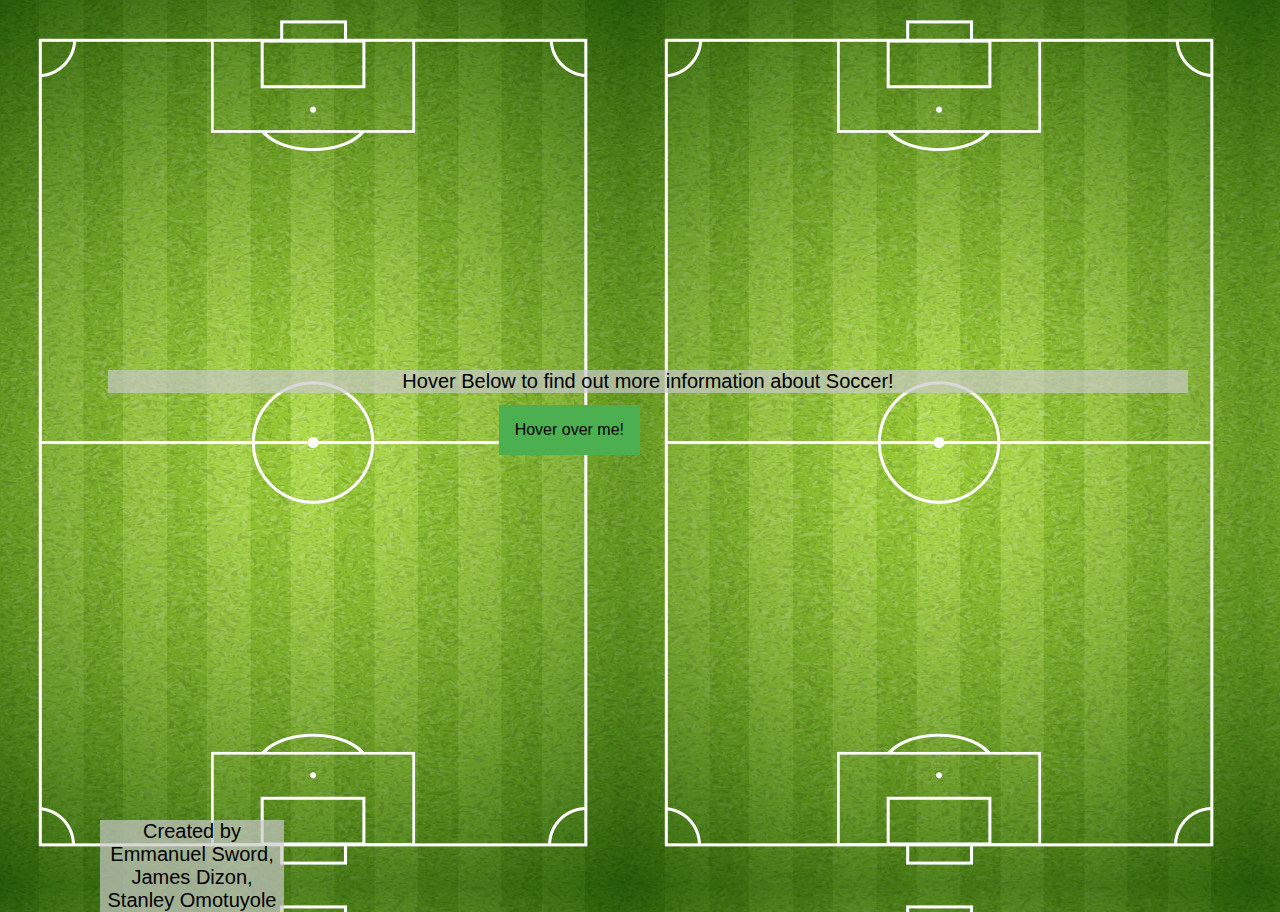
==== index.html @ 424e1b64 "Initial commit" ====
<!DOCTYPE html>
<html>
  <head>
    <meta charset="utf-8">
    <meta name="viewport" content="width=device-width">
    <title>Soccer Information Page</title>
    <link href="CSS/style.css" rel="stylesheet" type="text/css" />
  <style>
    body {
      background-image: url("Images/Soccer Field.jpg");
      background-repeat: initial;
      background-size: auto;   
    }
  </style>
  </head>
  <body>
    <div class="group"><p>Created by Emmanuel Sword,
James Dizon, Stanley Omotuyole</p>
    </div>

    <div class="opener"><p>Hover Below to find out more information about Soccer!</p>
    </div>
    <div class="dropdown">
  <button class="dropbtn">Hover over me!</button>
  <div class="dropdown-content">
    <a href="/history.html">⚽️History</a>
    <a href="/rules.html">⚽️Rules</a>
    <a href="/notable_events.html">⚽️Notable Events</a>
  </div>
  </div>
  <script src="JavaScript/script.js"></script>
  </body>
</html>
---- CSS/style.css ----
/* MAIN HTML CSS */
/* Dropdown Button */
.dropbtn {
  background-color: #4CAF50;
  color: black;
  padding: 16px;
  font-size: 16px;
  border: none;
}

.group{
  position: absolute;
  top: 90%;  
  right: 70%;
  bottom: 10%;
  
}

.link{
  border: 2px solid black;
  width: 15%;
  flex-wrap: wrap;
  text-align: center;
}

.opener{
  text-align: center;
  margin: auto;
  width: 100%;
  top: 40%;
  bottom: 50%;
  position: absolute;
  font-size: 22px;
}

/* The container <div> - needed to position the dropdown content */
.dropdown {
  position: fixed;
  display: inline-block;
  top: 45%;
  right: 50%;
}

/* Dropdown Content (Hidden by Default) */
.dropdown-content {
  display: none;
  position: absolute;
  background-color: #f1f1f1;
  min-width: 160px;
  box-shadow: 0px 8px 16px 0px rgba(0,0,0,0.2);
  z-index: 1;
}

/* Links inside the dropdown */
.dropdown-content a {
  color: black;
  padding: 12px 16px;
  text-decoration: none;
  display: block;
}
/* Change color of dropdown links on hover */
.dropdown-content a:hover {background-color: #ddd;}

/* Show the dropdown menu on hover */
.dropdown:hover .dropdown-content {display: block;}

/* Change the background color of the dropdown button when the dropdown content is shown */
.dropdown:hover .dropbtn {background-color: #3e8e41;}

/* RULES CSS */
/* Customizes List */
dt {
  font-weight: bold;
  text-decoration: underline;
  text-align: center;
  list-style-type: square;
}
dd {
  margin: 3;
  padding: 0 0 0.5em 0;
  text-align: center;
  font-family: Cambria, Cochin, Georgia, Times, 'Times New Roman', serif;
}

h2{
  text-align: center;
  font-family: 'Segoe UI', Roboto, Oxygen, Ubuntu, Cantarell, 'Open Sans', 'Helvetica Neue', sans-serif
}

p {
  text-align:center;
  margin: 100px;
  background: rgba(201,201,201,0.7);
  margin-top: 10px;
  margin-bottom: 10px;
  font-family:'Trebuchet MS', 'Lucida Sans Unicode', 'Lucida Grande', 'Lucida Sans', Arial, sans-serif;
  font-size: 20px
}

.rules{
  width: 60%;
  height: 50%;
  border: 3px solid white;
  display: flex;
  flex-wrap: wrap;
  background-color: rgba(201,201,201,0.7);
  margin: auto;
}

/* HISTORY CSS */
.GreekFootPlayer{
  float: right;
  width:150px;
  height:200px;
  
}

.FootballGameTicket{
  display: block;
  margin-left: auto;
  margin-right: auto;
  
}
ul.soccer{
  list-style: "\26BD  ";
  list-style-position: outside;
  background-color: rgba(201,201,201,0.7);
}
h.list{
  text-decoration: underline;
  font-weight: bold;
}
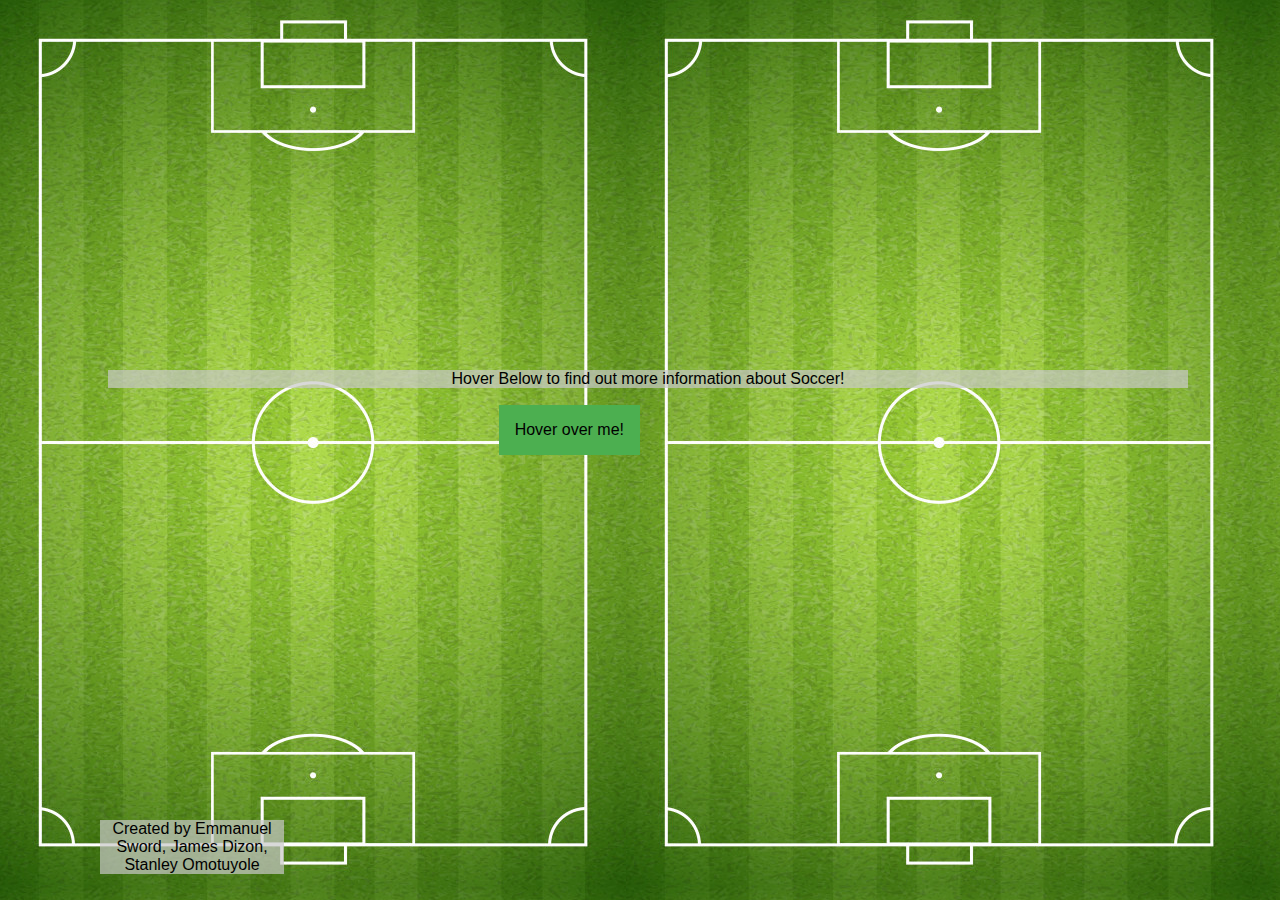
==== commit 47f7ba84: "FinalCopy" ====
--- a/index.html
+++ b/index.html
@@ -7,7 +7,7 @@
     <link href="CSS/style.css" rel="stylesheet" type="text/css" />
   <style>
     body {
-      background-image: url("Images/Soccer Field.jpg");
+      background-image: url("Images/Background/Soccer Field.jpg");
       background-repeat: initial;
       background-size: auto;   
     }
@@ -25,6 +25,7 @@
   <div class="dropdown-content">
     <a href="/history.html">⚽️History</a>
     <a href="/rules.html">⚽️Rules</a>
+    <a href="/table.html">⚽️Best Players</a>
     <a href="/notable_events.html">⚽️Notable Events</a>
   </div>
   </div>
--- a/CSS/style.css
+++ b/CSS/style.css
@@ -21,6 +21,7 @@
   width: 15%;
   flex-wrap: wrap;
   text-align: center;
+  background-color: rgba(201,201,201,0.7)
 }
 
 .opener{
@@ -72,19 +73,21 @@
 dt {
   font-weight: bold;
   text-decoration: underline;
+  list-style-type: circle;
   text-align: center;
-  list-style-type: square;
+  
 }
 dd {
   margin: 3;
   padding: 0 0 0.5em 0;
   text-align: center;
-  font-family: Cambria, Cochin, Georgia, Times, 'Times New Roman', serif;
+  font-family:'Trebuchet MS', 'Lucida Sans Unicode', 'Lucida Grande', 'Lucida Sans', Arial, sans-serif;
+  font-size: 16px
 }
 
 h2{
   text-align: center;
-  font-family: 'Segoe UI', Roboto, Oxygen, Ubuntu, Cantarell, 'Open Sans', 'Helvetica Neue', sans-serif
+  font-family: -apple-system, BlinkMacSystemFont, 'Segoe UI', Roboto, Oxygen, Ubuntu, Cantarell, 'Open Sans', 'Helvetica Neue', sans-serif
 }
 
 p {
@@ -94,7 +97,7 @@
   margin-top: 10px;
   margin-bottom: 10px;
   font-family:'Trebuchet MS', 'Lucida Sans Unicode', 'Lucida Grande', 'Lucida Sans', Arial, sans-serif;
-  font-size: 20px
+  font-size: 16px
 }
 
 .rules{
@@ -107,6 +110,14 @@
   margin: auto;
 }
 
+/* Notable Events */
+#ne_links{
+  background-color: rgba(201,201,201,0.7);
+  margin: 100px;
+  margin-top: 10px;
+  margin-bottom: 10px;
+  
+}
 /* HISTORY CSS */
 .GreekFootPlayer{
   float: right;
@@ -119,14 +130,58 @@
   display: block;
   margin-left: auto;
   margin-right: auto;
-  
+  width: 25%;
 }
+
 ul.soccer{
   list-style: "\26BD  ";
   list-style-position: outside;
   background-color: rgba(201,201,201,0.7);
+  font-family:'Trebuchet MS', 'Lucida Sans Unicode', 'Lucida Grande', 'Lucida Sans', Arial, sans-serif;
+  font-size: 16px;
+  margin: 100px;
+  margin-top: 10px;
+  margin-bottom: 10px;
 }
 h.list{
   text-decoration: underline;
   font-weight: bold;
-}+}
+
+/* Table */
+table.responsive {
+  border-collapse: collapse;
+  text-align: left;
+  font-family: Avenir, Roboto, Heveltica, sans-serif; 
+  display: table;
+  border-top-color: gray;
+  border-right-color: gray;
+  border-bottom-color: gray;
+  border-left-color: gray;
+}
+
+.responsive th {
+  text-align: inherit;
+  text-transform: uppercase;
+  
+}
+
+.responsive th, .responsive td {
+  border: 1px solid #999;
+  padding: 0.5em 0.75rem 0.2em;
+  vertical-align: top;
+  background-color: azure; 
+}
+
+.responsive img {
+  max-width: 100%;
+  height: auto;
+}
+
+.responsive{
+  position: absolute;
+  top: 20%;
+  left: 26%;
+  
+}
+
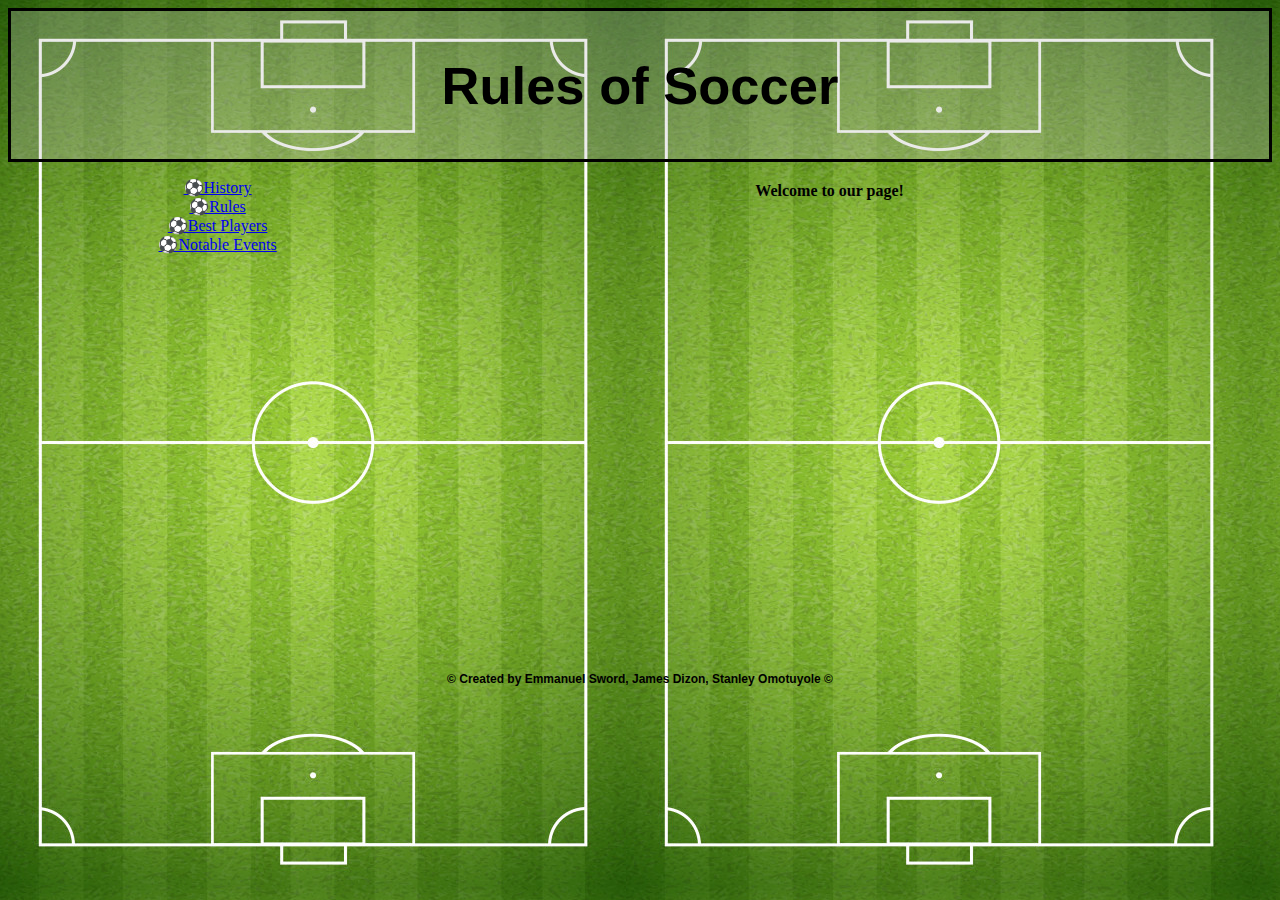
==== commit 251401f4: "Final Version for Group Lab 4" ====
--- a/index.html
+++ b/index.html
@@ -3,32 +3,37 @@
   <head>
     <meta charset="utf-8">
     <meta name="viewport" content="width=device-width">
+    <meta name="description" content="homepage that links to information about the game of soccer">
+    <meta name="keywords" content="HTML, CSS, JavaScript, Soccer">
+    <meta name="author" content="James Dizon, Stanley Omotuyole, Emmanuel Sword">
     <title>Soccer Information Page</title>
-    <link href="CSS/style.css" rel="stylesheet" type="text/css" />
-  <style>
-    body {
-      background-image: url("Images/Background/Soccer Field.jpg");
-      background-repeat: initial;
-      background-size: auto;   
-    }
-  </style>
+    <link href="CSS/style.css" rel="stylesheet" type="text/css">
   </head>
   <body>
-    <div class="group"><p>Created by Emmanuel Sword,
-James Dizon, Stanley Omotuyole</p>
-    </div>
+    <header>
+      <h2> Rules of Soccer</h2>
+    </header>
 
-    <div class="opener"><p>Hover Below to find out more information about Soccer!</p>
-    </div>
-    <div class="dropdown">
-  <button class="dropbtn">Hover over me!</button>
-  <div class="dropdown-content">
-    <a href="/history.html">⚽️History</a>
-    <a href="/rules.html">⚽️Rules</a>
-    <a href="/table.html">⚽️Best Players</a>
-    <a href="/notable_events.html">⚽️Notable Events</a>
-  </div>
-  </div>
+  <section>
+    <nav>
+      <ul>
+        <li><a href="#" id="HistoryContent">⚽️History</a></li>
+        <li><a href="#" id="RulesContent">⚽️Rules</a><li>
+        <li><a href="#" id="BestPlayersContent">⚽️Best Players</a></li>
+        <li><a href="#" id="NotableEventsContent">⚽️Notable Events</a></li>
+      </ul>
+      
+    </nav>
+
+    <article id="articleID">
+      <b><center>Welcome to our page!</center><b>
+    </article>
+  </section>
+
+  <footer>
+    <p>&#169; Created by Emmanuel Sword, James Dizon, Stanley Omotuyole &#169;</p>
+  </footer>
+    
   <script src="JavaScript/script.js"></script>
   </body>
 </html>--- a/CSS/style.css
+++ b/CSS/style.css
@@ -1,154 +1,140 @@
-/* MAIN HTML CSS */
-/* Dropdown Button */
-.dropbtn {
-  background-color: #4CAF50;
-  color: black;
-  padding: 16px;
-  font-size: 16px;
-  border: none;
+/* INDEX CSS */
+*{
+  box-sizing: border-box;
 }
 
-.group{
-  position: absolute;
-  top: 90%;  
-  right: 70%;
-  bottom: 10%;
-  
+body {
+  background-image: url("/Images/Background/Soccer Field.jpg");
+  background-repeat: initial;
+  background-size: auto;   
+  padding: 50px, 50px, 50px, 50px;      
 }
 
-.link{
-  border: 2px solid black;
-  width: 15%;
-  flex-wrap: wrap;
-  text-align: center;
-  background-color: rgba(201,201,201,0.7)
+header{
+  font-size: 35px;
+  border-style: solid;
+  background-color: rgba(192, 192, 192, 0.3);
 }
 
-.opener{
-  text-align: center;
-  margin: auto;
-  width: 100%;
-  top: 40%;
-  bottom: 50%;
-  position: absolute;
-  font-size: 22px;
+nav{
+  float: left;
+  width: 30%;
+  height: 200px;
+  font-size: 16px;
 }
 
-/* The container <div> - needed to position the dropdown content */
-.dropdown {
-  position: fixed;
-  display: inline-block;
-  top: 45%;
-  right: 50%;
+nav ul{
+  list-style-type: none;
+  text-align: center;
 }
 
-/* Dropdown Content (Hidden by Default) */
-.dropdown-content {
-  display: none;
-  position: absolute;
-  background-color: #f1f1f1;
-  min-width: 160px;
-  box-shadow: 0px 8px 16px 0px rgba(0,0,0,0.2);
-  z-index: 1;
+article{
+  float: left;
+  padding: 20px;
+  width: 70%;
+  height: 405px;
+  overflow: auto;
+  overflow-x: hidden;
 }
 
-/* Links inside the dropdown */
-.dropdown-content a {
-  color: black;
-  padding: 12px 16px;
-  text-decoration: none;
-  display: block;
+section:after{
+  content: "";
+  display:table;
+  clear: both;
 }
-/* Change color of dropdown links on hover */
-.dropdown-content a:hover {background-color: #ddd;}
 
-/* Show the dropdown menu on hover */
-.dropdown:hover .dropdown-content {display: block;}
+footer{  
+  text-align: center;
+  padding: 5px;
+  font-size: 12px;
+}
 
-/* Change the background color of the dropdown button when the dropdown content is shown */
-.dropdown:hover .dropbtn {background-color: #3e8e41;}
+@media (max-width: 600px) {
+  nav, article {
+    width: 100%;
+    height: auto;
+  }
+}
 
 /* RULES CSS */
-/* Customizes List */
-dt {
-  font-weight: bold;
-  text-decoration: underline;
-  list-style-type: circle;
+ol.rules{
   text-align: center;
-  
+  list-style-position: inside;
+  font-family:'Trebuchet MS', 'Lucida Sans Unicode', 'Lucida Grande', 'Lucida Sans', Arial, sans-serif;
+  line-height: 2;
 }
-dd {
-  margin: 3;
-  padding: 0 0 0.5em 0;
-  text-align: center;
-  font-family:'Trebuchet MS', 'Lucida Sans Unicode', 'Lucida Grande', 'Lucida Sans', Arial, sans-serif;
-  font-size: 16px
+
+li.rules{
+  text-align: left;
+  font-size: 16px;
+  display: wrap;
 }
 
 h2{
   text-align: center;
   font-family: -apple-system, BlinkMacSystemFont, 'Segoe UI', Roboto, Oxygen, Ubuntu, Cantarell, 'Open Sans', 'Helvetica Neue', sans-serif
 }
-
+ 
 p {
   text-align:center;
   margin: 100px;
-  background: rgba(201,201,201,0.7);
-  margin-top: 10px;
-  margin-bottom: 10px;
   font-family:'Trebuchet MS', 'Lucida Sans Unicode', 'Lucida Grande', 'Lucida Sans', Arial, sans-serif;
-  font-size: 16px
-}
+} 
 
-.rules{
-  width: 60%;
-  height: 50%;
-  border: 3px solid white;
-  display: flex;
-  flex-wrap: wrap;
-  background-color: rgba(201,201,201,0.7);
-  margin: auto;
-}
-
-/* Notable Events */
-#ne_links{
-  background-color: rgba(201,201,201,0.7);
-  margin: 100px;
-  margin-top: 10px;
-  margin-bottom: 10px;
-  
-}
 /* HISTORY CSS */
 .GreekFootPlayer{
   float: right;
+  padding: 6px;
+  margin: 6px;
+  width:125px;
+  height:175px;
+}
+
+.Cuju {
+  float: left;
+  padding: 6px;
+  margin: 6px;
   width:150px;
   height:200px;
-  
 }
 
 .FootballGameTicket{
-  display: block;
+  float: right;
   margin-left: auto;
   margin-right: auto;
-  width: 25%;
+  width: 50%;
+}
+
+.soccer{
+  background: rgba(201,201,201,0.7);
 }
 
 ul.soccer{
   list-style: "\26BD  ";
   list-style-position: outside;
-  background-color: rgba(201,201,201,0.7);
   font-family:'Trebuchet MS', 'Lucida Sans Unicode', 'Lucida Grande', 'Lucida Sans', Arial, sans-serif;
   font-size: 16px;
-  margin: 100px;
-  margin-top: 10px;
-  margin-bottom: 10px;
+  text-align: left;
+} 
+
+/* TABLE CSS */
+.dates {
+  text-align: left;
+  font-weight: bold;
 }
+
 h.list{
   text-decoration: underline;
   font-weight: bold;
 }
 
-/* Table */
+h3 {
+  padding-top:50px;
+  font-size: 200%;
+  text-align: center;
+  font-family: -apple-system, BlinkMacSystemFont, 'Segoe UI', Roboto, Oxygen, Ubuntu, Cantarell, 'Open Sans', 'Helvetica Neue', sans-serif
+}
+
 table.responsive {
   border-collapse: collapse;
   text-align: left;
@@ -161,12 +147,13 @@
 }
 
 .responsive th {
-  text-align: inherit;
+  text-align: center;
   text-transform: uppercase;
   
 }
 
 .responsive th, .responsive td {
+  text-align: center;
   border: 1px solid #999;
   padding: 0.5em 0.75rem 0.2em;
   vertical-align: top;
@@ -178,10 +165,6 @@
   height: auto;
 }
 
-.responsive{
-  position: absolute;
-  top: 20%;
-  left: 26%;
-  
-}
-
+#events-imgs {
+  float: center;
+}